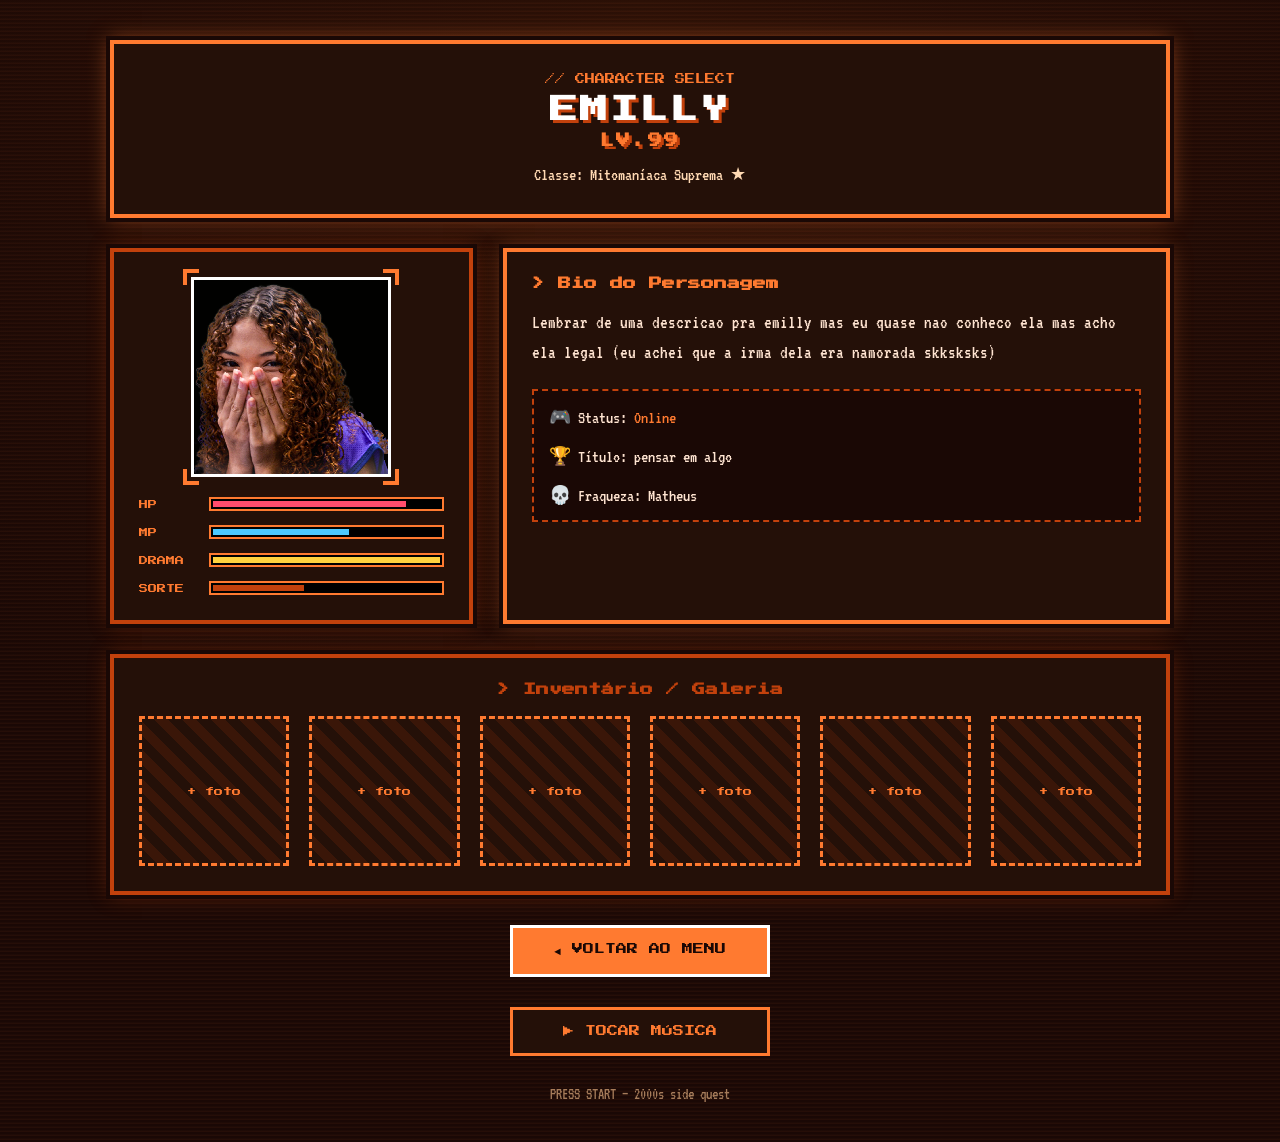
==== pages/emilly.html @ 4e1ba48d "prototipo finalizado" ====
<!DOCTYPE html>
<html lang="pt-BR">

<head>
    <meta charset="UTF-8">
    <meta name="viewport" content="width=device-width, initial-scale=1.0">
    <title>Emilly — Character Sheet</title>
    <link rel="stylesheet" href="css/emilly.css">
</head>

<body>

    <main>

        <header class="banner">
            <p class="tag">// CHARACTER SELECT</p>
            <h1>EMILLY <span>LV.99</span></h1>
            <p class="classe">Classe: Mitomaníaca Suprema ★</p>
        </header>

        <section class="sobre">

            <div class="ficha">

                <div class="foto-principal">
                    <img src="../img/perfis/emilly.jpg" alt="foto Emilly">
                    <span class="frame-corner tl"></span>
                    <span class="frame-corner tr"></span>
                    <span class="frame-corner bl"></span>
                    <span class="frame-corner br"></span>
                </div>

                <div class="stats">

                    <div class="stat-bar">
                        <span class="label">HP</span>
                        <div class="bar"><div class="fill hp"></div></div>
                    </div>

                    <div class="stat-bar">
                        <span class="label">MP</span>
                        <div class="bar"><div class="fill mp"></div></div>
                    </div>

                    <div class="stat-bar">
                        <span class="label">DRAMA</span>
                        <div class="bar"><div class="fill drama"></div></div>
                    </div>

                    <div class="stat-bar">
                        <span class="label">SORTE</span>
                        <div class="bar"><div class="fill sorte"></div></div>
                    </div>

                </div>

            </div>

            <div class="bio">

                <h2>&gt; Bio do Personagem</h2>

                <p>
                    Lembrar de uma descricao pra emilly mas eu quase nao conheco ela mas acho ela legal (eu achei que a irma dela era namorada skksksks)
                </p>

                <div class="card-info">
                    🎮 Status: <span class="online">Online</span> <br><br>
                    🏆 Título: pensar em algo <br><br>
                    💀 Fraqueza: Matheus
                </div>

            </div>

        </section>

        <section class="galeria">

            <h2>&gt; Inventário / Galeria</h2>

            <div class="fotos">
                <div class="slot"><span>+ foto</span></div>
                <div class="slot"><span>+ foto</span></div>
                <div class="slot"><span>+ foto</span></div>
                <div class="slot"><span>+ foto</span></div>
                <div class="slot"><span>+ foto</span></div>
                <div class="slot"><span>+ foto</span></div>
            </div>

        </section>

        <a href="../index.html" class="voltar">
            ◄ VOLTAR AO MENU
        </a>

        <button id="music-button" class="music-button">
            ▶ TOCAR MÚSICA
        </button>

        <!-- Coloque o arquivo de música aqui: quarteto fantastico/audio/musica.mp3 -->
        <audio id="bg-music" loop>
            <source src="../audio/musica.mp3" type="audio/mpeg">
            <!-- <source src="../audio/musica.ogg" type="audio/ogg"> -->
        </audio>

        <footer>
            <p>PRESS START — 2000s side quest</p>
        </footer>

    </main>

    <script src="../js/script.js"></script>

</body>

</html>
---- pages/css/emilly.css ----
@import url('https://fonts.googleapis.com/css2?family=Press+Start+2P&family=VT323&display=swap');

*{
    margin:0;
    padding:0;
    box-sizing:border-box;
}

body{
    background:#1a0805;
    background-image:
        linear-gradient(rgba(0,0,0,0) 0, rgba(0,0,0,0) 2px, rgba(255,122,48,.05) 3px),
        radial-gradient(circle at 50% 0%, #2b1006 0%, #1a0805 70%);
    background-size: 100% 4px, 100% 100%;
    font-family:'VT323', monospace;
    color:#ffe4d1;
    font-size:20px;
}

main{
    width:100%;
    max-width:1100px;
    margin:40px auto;
    padding:0 20px;
}

/* ===== Banner ===== */

.banner{
    background:#241008;
    border:4px solid #ff7a30;
    box-shadow: 0 0 0 4px #1a0805, 0 0 20px rgba(255,122,48,.5);
    padding:30px;
    text-align:center;
    margin-bottom:30px;
    image-rendering: pixelated;
}

.banner .tag{
    font-family:'Press Start 2P', monospace;
    font-size:10px;
    color:#ff7a30;
    margin-bottom:12px;
}

.banner h1{
    font-family:'Press Start 2P', monospace;
    font-size:28px;
    color:#fff;
    text-shadow: 3px 3px 0 #c2410c;
    letter-spacing:2px;
}

.banner h1 span{
    display:block;
    font-size:14px;
    color:#ff7a30;
    margin-top:10px;
}

.banner .classe{
    margin-top:15px;
    font-size:18px;
    color:#ffd9b3;
}

/* ===== Sobre / Ficha ===== */

.sobre{
    display:flex;
    gap:30px;
    margin-bottom:30px;
    flex-wrap:wrap;
}

.ficha{
    background:#241008;
    border:4px solid #c2410c;
    box-shadow: 0 0 0 4px #1a0805, 0 0 20px rgba(194,65,12,.4);
    padding:25px;
    display:flex;
    flex-direction:column;
    align-items:center;
    gap:20px;
    flex:1;
    min-width:260px;
}

.foto-principal{
    position:relative;
    width:200px;
    height:200px;
}

.foto-principal img{
    width:100%;
    height:100%;
    object-fit:cover;
    image-rendering: pixelated;
    border:3px solid #fff;
}

.frame-corner{
    position:absolute;
    width:16px;
    height:16px;
    border:4px solid #ff7a30;
}

.frame-corner.tl{ top:-8px; left:-8px; border-right:none; border-bottom:none; }
.frame-corner.tr{ top:-8px; right:-8px; border-left:none; border-bottom:none; }
.frame-corner.bl{ bottom:-8px; left:-8px; border-right:none; border-top:none; }
.frame-corner.br{ bottom:-8px; right:-8px; border-left:none; border-top:none; }

.stats{
    width:100%;
    display:flex;
    flex-direction:column;
    gap:14px;
}

.stat-bar{
    display:flex;
    align-items:center;
    gap:10px;
}

.stat-bar .label{
    font-family:'Press Start 2P', monospace;
    font-size:9px;
    width:60px;
    color:#ff7a30;
}

.bar{
    flex:1;
    height:14px;
    background:#000;
    border:2px solid #ff7a30;
    padding:2px;
}

.fill{
    height:100%;
}

.fill.hp{ width:85%; background:#ff4d6d; }
.fill.mp{ width:60%; background:#4dc9ff; }
.fill.drama{ width:100%; background:#ffd23f; }
.fill.sorte{ width:40%; background:#c2410c; }

.bio{
    background:#241008;
    border:4px solid #ff7a30;
    box-shadow: 0 0 0 4px #1a0805, 0 0 20px rgba(255,122,48,.35);
    padding:25px;
    flex:2;
    min-width:260px;
}

.bio h2{
    font-family:'Press Start 2P', monospace;
    font-size:13px;
    color:#ff7a30;
    margin-bottom:18px;
}

.bio p{
    line-height:1.6;
    font-size:19px;
}

.card-info{
    margin-top:20px;
    background:#1a0805;
    border:2px dashed #c2410c;
    padding:15px;
    font-size:18px;
}

.online{
    color:#ff7a30;
}

/* ===== Galeria ===== */

.galeria{
    background:#241008;
    border:4px solid #c2410c;
    box-shadow: 0 0 0 4px #1a0805, 0 0 20px rgba(194,65,12,.4);
    padding:25px;
    margin-bottom:30px;
}

.galeria h2{
    font-family:'Press Start 2P', monospace;
    font-size:13px;
    color:#c2410c;
    margin-bottom:20px;
    text-align:center;
}

.fotos{
    display:grid;
    grid-template-columns:repeat(auto-fit, minmax(140px, 1fr));
    gap:20px;
}

.slot{
    aspect-ratio: 1 / 1;
    border:3px dashed #ff7a30;
    background: repeating-linear-gradient(45deg, #241008, #241008 10px, #3a1608 10px, #3a1608 20px);
    display:flex;
    align-items:center;
    justify-content:center;
    color:#ff7a30;
    font-family:'Press Start 2P', monospace;
    font-size:9px;
    text-align:center;
    cursor:pointer;
    transition:.2s;
}

.slot:hover{
    background:#3a1608;
    box-shadow: 0 0 15px rgba(255,122,48,.6) inset;
}

/* Para trocar por uma foto real, troque a div .slot por:
   <img src="../img/perfis/SEU_ARQUIVO.jpg" alt="descrição"> */

/* ===== Voltar / Footer ===== */

.voltar{
    display:block;
    width:260px;
    margin:10px auto 30px;
    text-align:center;
    text-decoration:none;
    font-family:'Press Start 2P', monospace;
    font-size:11px;
    background:#ff7a30;
    color:#1a0805;
    padding:16px;
    border:3px solid #fff;
    transition:.2s;
}

.voltar:hover{
    background:#c2410c;
    color:#fff;
}

.music-button{
    display:block;
    width:260px;
    margin:0 auto 30px;
    text-align:center;
    font-family:'Press Start 2P', monospace;
    font-size:11px;
    background:#241008;
    color:#ff7a30;
    padding:16px;
    border:3px solid #ff7a30;
    cursor:pointer;
    transition:.2s;
}

.music-button:hover,
.music-button.tocando{
    background:#ff7a30;
    color:#1a0805;
}

footer{
    text-align:center;
    color:#a67c5a;
    margin-bottom:40px;
    font-size:16px;
}

/* ===== Responsivo ===== */

@media (max-width: 768px){

    .banner h1{ font-size:20px; }

    .sobre{ flex-direction:column; }

    .ficha{ min-width:100%; }

    .bio{ min-width:100%; }
}

@media (max-width: 480px){

    .fotos{
        grid-template-columns:repeat(2, 1fr);
    }

    .banner h1{ font-size:16px; }
}
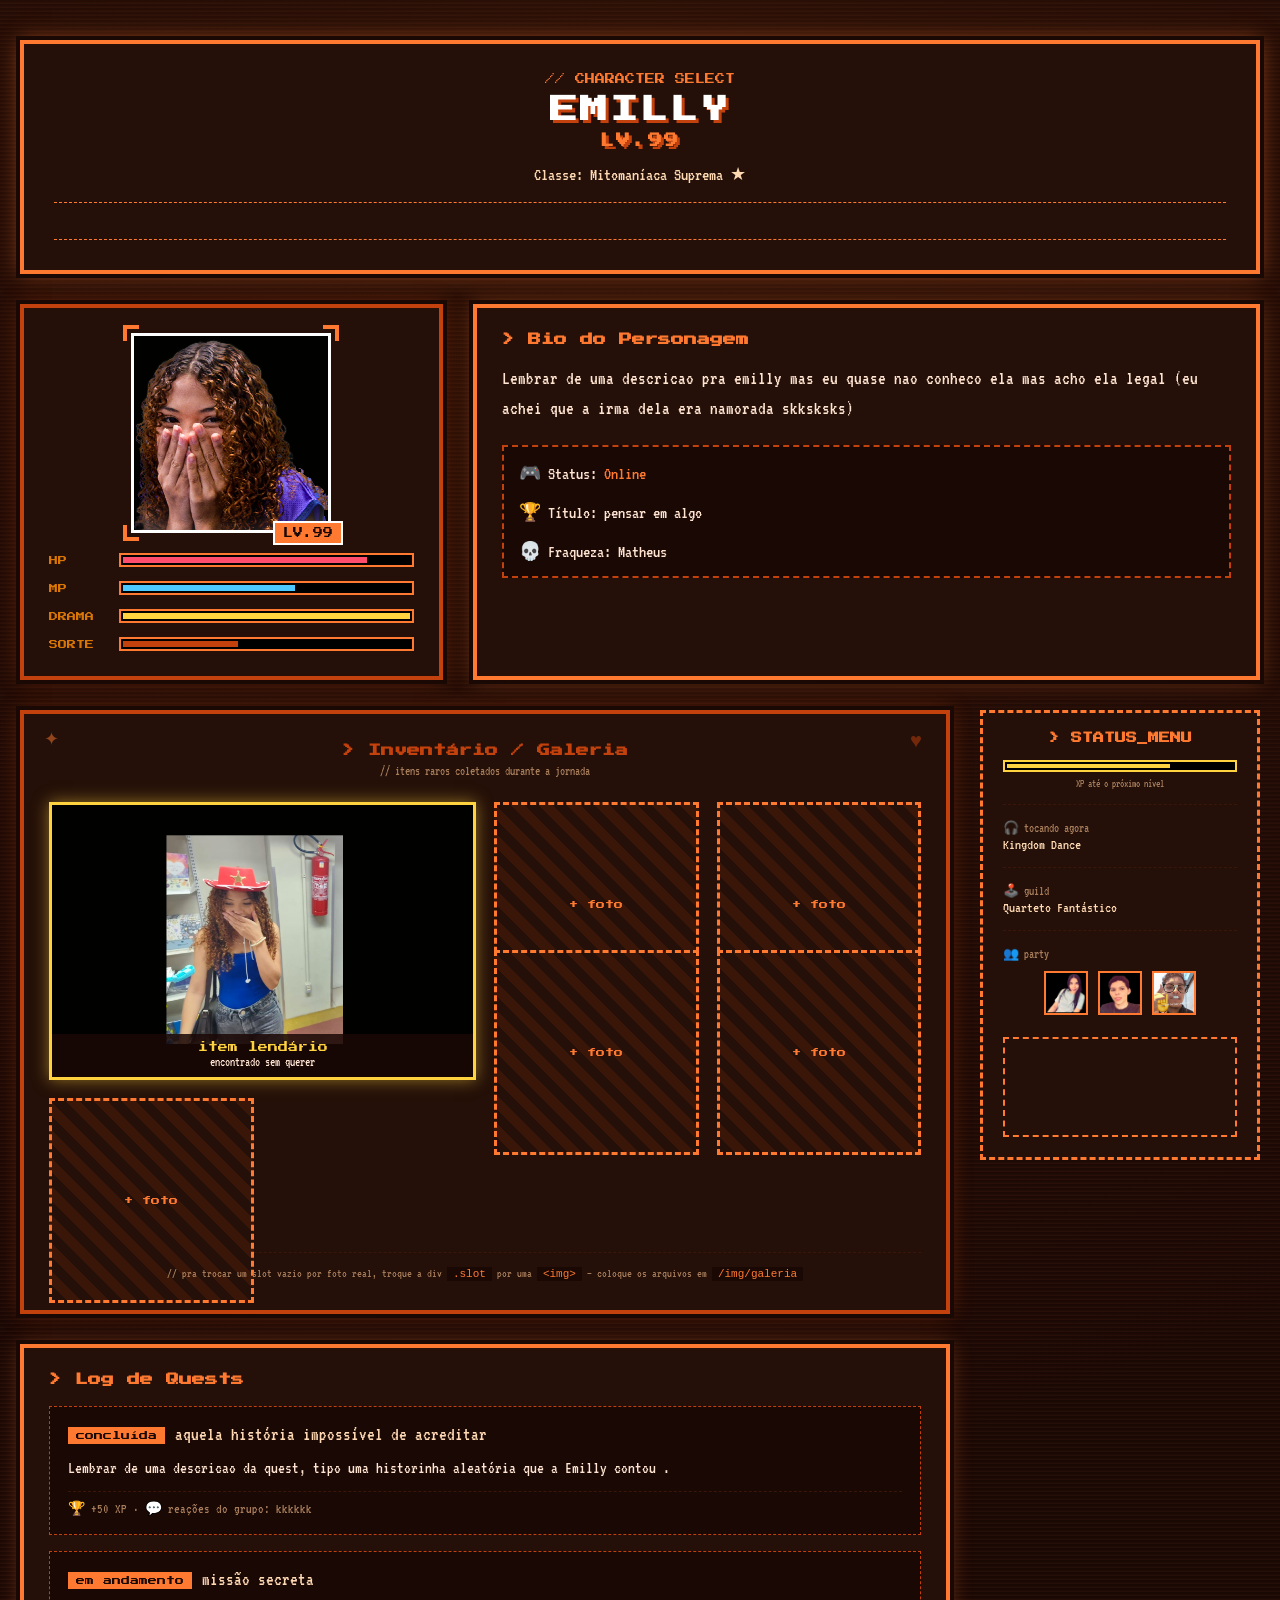
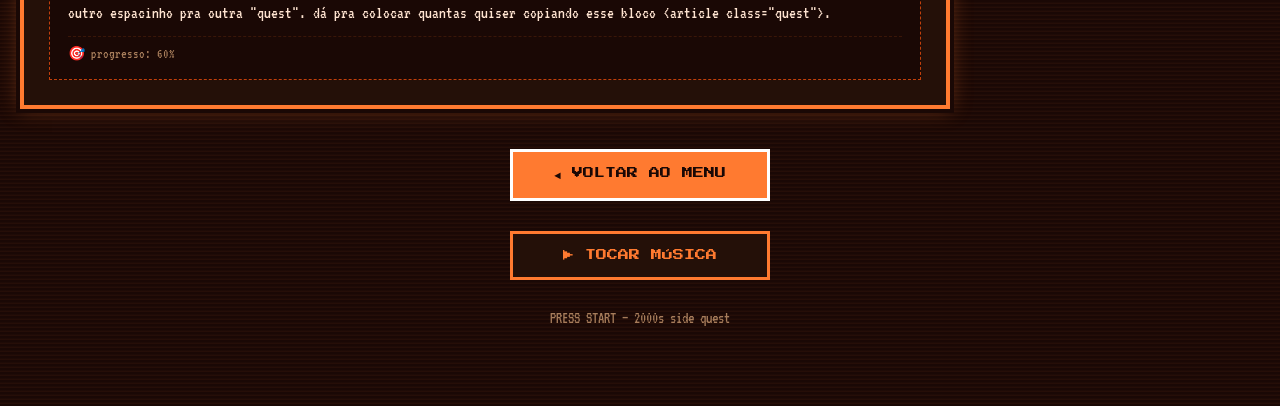
==== commit 88932818: "finalizando kemilly" ====
--- a/pages/emilly.html
+++ b/pages/emilly.html
@@ -16,6 +16,12 @@
             <p class="tag">// CHARACTER SELECT</p>
             <h1>EMILLY <span>LV.99</span></h1>
             <p class="classe">Classe: Mitomaníaca Suprema ★</p>
+
+            <div class="ticker">
+                <div class="ticker-track">
+                    🎮 CONQUISTA DESBLOQUEADA: Mestre da Enrolação 🎮 NOVA QUEST: sobreviver à segunda-feira 🎮 combo de 7 dias contando historinha 🎮 CONQUISTA DESBLOQUEADA: Mestre da Enrolação 🎮 NOVA QUEST: sobreviver à segunda-feira 🎮 combo de 7 dias contando historinha 🎮
+                </div>
+            </div>
         </header>
 
         <section class="sobre">
@@ -28,6 +34,7 @@
                     <span class="frame-corner tr"></span>
                     <span class="frame-corner bl"></span>
                     <span class="frame-corner br"></span>
+                    <span class="lv-tag">LV.99</span>
                 </div>
 
                 <div class="stats">
@@ -76,18 +83,101 @@
 
         <section class="galeria">
 
+            <span class="doodle doodle-star">✦</span>
+            <span class="doodle doodle-heart">♥</span>
+
             <h2>&gt; Inventário / Galeria</h2>
+            <p class="galeria-sub">// itens raros coletados durante a jornada</p>
 
             <div class="fotos">
-                <div class="slot"><span>+ foto</span></div>
-                <div class="slot"><span>+ foto</span></div>
-                <div class="slot"><span>+ foto</span></div>
-                <div class="slot"><span>+ foto</span></div>
-                <div class="slot"><span>+ foto</span></div>
-                <div class="slot"><span>+ foto</span></div>
-            </div>
+
+                <figure class="item destaque raro">
+                    <img src="../img/galeria/e1.jpg" alt="item raro 1">
+                    <figcaption>item lendário<br><small>encontrado sem querer</small></figcaption>
+                </figure>
+
+                <div class="slot"><span>+ foto</span></div>
+                <div class="slot"><span>+ foto</span></div>
+                <div class="slot"><span>+ foto</span></div>
+                <div class="slot"><span>+ foto</span></div>
+                <div class="slot"><span>+ foto</span></div>
+
+            </div>
+
+            <p class="galeria-nota">// pra trocar um slot vazio por foto real, troque a div <code>.slot</code> por uma <code>&lt;img&gt;</code> — coloque os arquivos em <code>/img/galeria</code></p>
 
         </section>
+
+        <section class="quests">
+
+            <h2>&gt; Log de Quests</h2>
+
+            <article class="quest">
+                <div class="quest-head">
+                    <span class="quest-tag">concluída</span>
+                    <span class="quest-titulo">aquela história impossível de acreditar</span>
+                </div>
+                <p class="quest-texto">
+                    Lembrar de uma descricao da quest, tipo uma historinha aleatória
+                    que a Emilly contou .
+                </p>
+                <div class="quest-foot">🏆 +50 XP · 💬 reações do grupo: kkkkkk</div>
+            </article>
+
+            <article class="quest">
+                <div class="quest-head">
+                    <span class="quest-tag">em andamento</span>
+                    <span class="quest-titulo">missão secreta</span>
+                </div>
+                <p class="quest-texto">
+                    outro espacinho pra outra "quest". dá pra colocar quantas
+                    quiser copiando esse bloco &lt;article class="quest"&gt;.
+                </p>
+                <div class="quest-foot">🎯 progresso: 60%</div>
+            </article>
+
+        </section>
+
+        <aside class="sidebar">
+
+            <h3>&gt; STATUS_MENU</h3>
+
+            <div class="xp-bar">
+                <div class="xp-fill"></div>
+            </div>
+            <p class="xp-label">XP até o próximo nível</p>
+
+            <hr>
+
+            <p class="side-label">🎧 tocando agora</p>
+            <p class="side-valor">Kingdom Dance</p>
+
+            <hr>
+
+            <p class="side-label">🕹️ guild</p>
+            <p class="side-valor">Quarteto Fantástico</p>
+
+            <hr>
+
+            <p class="side-label">👥 party</p>
+            <div class="party">
+                <a href="kemilly.html" title="Kemilly">
+                    <img src="../img/perfis/kemilly.jpg" alt="Kemilly">
+                </a>
+                <a href="joao.html" title="João">
+                    <img src="../img/perfis/jao.jpg" alt="João">
+                </a>
+                <a href="miguel.html" title="Miguel">
+                    <img src="../img/perfis/IMG_20260619_231737_742.webp" alt="Miguel">
+                </a>
+            </div>
+
+            <!-- COLOQUE UM GIF PIXELADO AQUI, se quiser -->
+            <div class="gif-slot">
+                <span><img src="../" alt=""></span>
+            </div>
+
+        </aside>
 
         <a href="../index.html" class="voltar">
             ◄ VOLTAR AO MENU
@@ -97,9 +187,9 @@
             ▶ TOCAR MÚSICA
         </button>
 
-        <!-- Coloque o arquivo de música aqui: quarteto fantastico/audio/musica.mp3 -->
+        <!-- Música da Emilly: /audio/emilly.mp3 -->
         <audio id="bg-music" loop>
-            <source src="../audio/musica.mp3" type="audio/mpeg">
+            <source src="../audio/Você não tem AURA áudio para whatsapp #lyrics #tiktok - Plug1 (youtube).mp3" type="audio/mpeg">
             <!-- <source src="../audio/musica.ogg" type="audio/ogg"> -->
         </audio>
 
--- a/pages/css/emilly.css
+++ b/pages/css/emilly.css
@@ -19,21 +19,34 @@
 
 main{
     width:100%;
-    max-width:1100px;
+    max-width:1300px;
     margin:40px auto;
     padding:0 20px;
+
+    display:grid;
+    grid-template-columns: 1fr 280px;
+    grid-template-areas:
+        "banner  banner"
+        "sobre   sobre"
+        "galeria sidebar"
+        "quests  sidebar"
+        "voltar  voltar"
+        "musica  musica"
+        "footer  footer";
+    gap:30px;
 }
 
 /* ===== Banner ===== */
 
 .banner{
+    grid-area: banner;
     background:#241008;
     border:4px solid #ff7a30;
     box-shadow: 0 0 0 4px #1a0805, 0 0 20px rgba(255,122,48,.5);
     padding:30px;
     text-align:center;
-    margin-bottom:30px;
     image-rendering: pixelated;
+    overflow:hidden;
 }
 
 .banner .tag{
@@ -64,12 +77,35 @@
     color:#ffd9b3;
 }
 
+.ticker{
+    margin-top:18px;
+    border-top:1px dashed #ff7a30;
+    border-bottom:1px dashed #ff7a30;
+    padding:8px 0;
+    overflow:hidden;
+    white-space:nowrap;
+}
+
+.ticker-track{
+    display:inline-block;
+    padding-left:100%;
+    color:#ff7a30;
+    font-family:'Press Start 2P', monospace;
+    font-size:10px;
+    animation: ticker 26s linear infinite;
+}
+
+@keyframes ticker{
+    from{ transform:translateX(0); }
+    to{ transform:translateX(-100%); }
+}
+
 /* ===== Sobre / Ficha ===== */
 
 .sobre{
+    grid-area: sobre;
     display:flex;
     gap:30px;
-    margin-bottom:30px;
     flex-wrap:wrap;
 }
 
@@ -112,6 +148,18 @@
 .frame-corner.bl{ bottom:-8px; left:-8px; border-right:none; border-top:none; }
 .frame-corner.br{ bottom:-8px; right:-8px; border-left:none; border-top:none; }
 
+.lv-tag{
+    position:absolute;
+    bottom:-12px;
+    right:-12px;
+    background:#ff7a30;
+    color:#1a0805;
+    font-family:'Press Start 2P', monospace;
+    font-size:10px;
+    padding:5px 8px;
+    border:2px solid #fff;
+}
+
 .stats{
     width:100%;
     display:flex;
@@ -129,7 +177,7 @@
     font-family:'Press Start 2P', monospace;
     font-size:9px;
     width:60px;
-    color:#ff7a30;
+    color:#da7604;
 }
 
 .bar{
@@ -182,28 +230,87 @@
     color:#ff7a30;
 }
 
-/* ===== Galeria ===== */
+/* ===== Galeria (Inventário) ===== */
 
 .galeria{
+    grid-area: galeria;
+    position:relative;
     background:#241008;
     border:4px solid #c2410c;
     box-shadow: 0 0 0 4px #1a0805, 0 0 20px rgba(194,65,12,.4);
-    padding:25px;
-    margin-bottom:30px;
-}
+    padding:30px 25px;
+    overflow:hidden;
+}
+
+.doodle{
+    position:absolute;
+    pointer-events:none;
+    user-select:none;
+    color:#ff7a30;
+    opacity:.5;
+}
+
+.doodle-star{ top:14px; left:20px; font-size:18px; }
+.doodle-heart{ top:16px; right:24px; font-size:20px; color:#c2410c; }
 
 .galeria h2{
     font-family:'Press Start 2P', monospace;
     font-size:13px;
     color:#c2410c;
-    margin-bottom:20px;
-    text-align:center;
+    text-align:center;
+}
+
+.galeria-sub{
+    text-align:center;
+    font-size:13px;
+    color:#a67c5a;
+    margin-top:8px;
+    margin-bottom:24px;
 }
 
 .fotos{
     display:grid;
-    grid-template-columns:repeat(auto-fit, minmax(140px, 1fr));
-    gap:20px;
+    grid-template-columns:repeat(4, 1fr);
+    grid-auto-rows:130px;
+    gap:18px;
+}
+
+.item.destaque{
+    grid-column: span 2;
+    grid-row: span 2;
+    position:relative;
+    border:3px solid #ffd23f;
+    box-shadow: 0 0 15px rgba(255,210,63,.5);
+    cursor:pointer;
+}
+
+.item.destaque img{
+    width:100%;
+    height:100%;
+    object-fit:cover;
+    display:block;
+    filter:saturate(1.05);
+}
+
+.item.destaque figcaption{
+    position:absolute;
+    bottom:0;
+    left:0;
+    right:0;
+    background:rgba(26,8,5,.85);
+    color:#ffd23f;
+    font-family:'Press Start 2P', monospace;
+    font-size:10px;
+    text-align:center;
+    padding:8px 6px;
+}
+
+.item.destaque small{
+    display:block;
+    font-family:'VT323', monospace;
+    font-size:13px;
+    color:#ffe4d1;
+    margin-top:4px;
 }
 
 .slot{
@@ -226,15 +333,183 @@
     box-shadow: 0 0 15px rgba(255,122,48,.6) inset;
 }
 
-/* Para trocar por uma foto real, troque a div .slot por:
-   <img src="../img/perfis/SEU_ARQUIVO.jpg" alt="descrição"> */
-
-/* ===== Voltar / Footer ===== */
+.galeria-nota{
+    margin-top:24px;
+    font-size:12px;
+    color:#a67c5a;
+    border-top:1px dashed #3a1608;
+    padding-top:14px;
+    text-align:center;
+}
+
+.galeria-nota code{
+    background:#1a0805;
+    color:#ff7a30;
+    padding:1px 6px;
+    font-size:11px;
+}
+
+/* Para trocar um .slot por uma foto real:
+   <img src="../img/galeria/SEU_ARQUIVO.jpg" alt="descrição"> */
+
+/* ===== Quests (posts) ===== */
+
+.quests{
+    grid-area: quests;
+    background:#241008;
+    border:4px solid #ff7a30;
+    box-shadow: 0 0 0 4px #1a0805, 0 0 20px rgba(255,122,48,.35);
+    padding:25px;
+}
+
+.quests h2{
+    font-family:'Press Start 2P', monospace;
+    font-size:13px;
+    color:#ff7a30;
+    margin-bottom:20px;
+}
+
+.quest{
+    border:1px dashed #c2410c;
+    padding:18px;
+    margin-bottom:16px;
+    background:#1a0805;
+}
+
+.quest:last-child{
+    margin-bottom:0;
+}
+
+.quest-head{
+    display:flex;
+    flex-wrap:wrap;
+    align-items:baseline;
+    gap:10px;
+    margin-bottom:10px;
+}
+
+.quest-tag{
+    font-family:'Press Start 2P', monospace;
+    font-size:9px;
+    color:#1a0805;
+    background:#ff7a30;
+    padding:4px 8px;
+}
+
+.quest-titulo{
+    font-size:19px;
+    color:#ffd9b3;
+}
+
+.quest-texto{
+    line-height:1.6;
+    font-size:17px;
+}
+
+.quest-foot{
+    margin-top:10px;
+    font-size:14px;
+    color:#a67c5a;
+    border-top:1px dashed #3a1608;
+    padding-top:8px;
+}
+
+/* ===== Sidebar (sticky) ===== */
+
+.sidebar{
+    grid-area: sidebar;
+    align-self:start;
+    position:sticky;
+    top:20px;
+    background:#241008;
+    border:3px dashed #ff7a30;
+    padding:20px;
+}
+
+.sidebar h3{
+    text-align:center;
+    font-family:'Press Start 2P', monospace;
+    font-size:11px;
+    color:#ff7a30;
+    margin-bottom:16px;
+}
+
+.xp-bar{
+    height:12px;
+    background:#000;
+    border:2px solid #ffd23f;
+    padding:2px;
+}
+
+.xp-fill{
+    height:100%;
+    width:72%;
+    background:#ffd23f;
+}
+
+.xp-label{
+    text-align:center;
+    font-size:11px;
+    color:#a67c5a;
+    margin-top:6px;
+}
+
+.sidebar hr{
+    margin:15px 0;
+    border:none;
+    border-top:1px dashed #3a1608;
+}
+
+.side-label{
+    font-size:13px;
+    color:#a67c5a;
+}
+
+.side-valor{
+    font-size:15px;
+    color:#ffd9b3;
+    margin-top:2px;
+}
+
+.party{
+    display:flex;
+    justify-content:center;
+    gap:10px;
+    margin-top:10px;
+}
+
+.party img{
+    width:44px;
+    height:44px;
+    object-fit:cover;
+    border:2px solid #ff7a30;
+    transition:.2s;
+}
+
+.party a:hover img{
+    border-color:#ffd23f;
+    transform:scale(1.1);
+}
+
+.gif-slot{
+    margin-top:18px;
+    height:100px;
+    border:2px dashed #ff7a30;
+    display:flex;
+    align-items:center;
+    justify-content:center;
+    color:#ff7a30;
+    font-family:'Press Start 2P', monospace;
+    font-size:10px;
+}
+
+/* ===== Voltar / música / footer ===== */
 
 .voltar{
+    grid-area: voltar;
     display:block;
     width:260px;
-    margin:10px auto 30px;
+    margin:10px auto 0;
     text-align:center;
     text-decoration:none;
     font-family:'Press Start 2P', monospace;
@@ -252,9 +527,10 @@
 }
 
 .music-button{
+    grid-area: musica;
     display:block;
     width:260px;
-    margin:0 auto 30px;
+    margin:0 auto;
     text-align:center;
     font-family:'Press Start 2P', monospace;
     font-size:11px;
@@ -273,6 +549,7 @@
 }
 
 footer{
+    grid-area: footer;
     text-align:center;
     color:#a67c5a;
     margin-bottom:40px;
@@ -281,6 +558,28 @@
 
 /* ===== Responsivo ===== */
 
+@media (max-width: 900px){
+
+    main{
+        grid-template-columns: 1fr;
+        grid-template-areas:
+            "banner"
+            "sobre"
+            "sidebar"
+            "galeria"
+            "quests"
+            "voltar"
+            "musica"
+            "footer";
+    }
+
+    .sidebar{
+        position:static;
+        max-width:280px;
+        margin:0 auto;
+    }
+}
+
 @media (max-width: 768px){
 
     .banner h1{ font-size:20px; }
@@ -290,13 +589,25 @@
     .ficha{ min-width:100%; }
 
     .bio{ min-width:100%; }
+
+    .fotos{
+        grid-template-columns:repeat(2, 1fr);
+        grid-auto-rows:140px;
+    }
+
+    .item.destaque{
+        grid-column: span 2;
+        grid-row: span 1;
+    }
+
+    .doodle{ display:none; }
 }
 
 @media (max-width: 480px){
+
+    .banner h1{ font-size:16px; }
 
     .fotos{
         grid-template-columns:repeat(2, 1fr);
     }
-
-    .banner h1{ font-size:16px; }
-}
+}
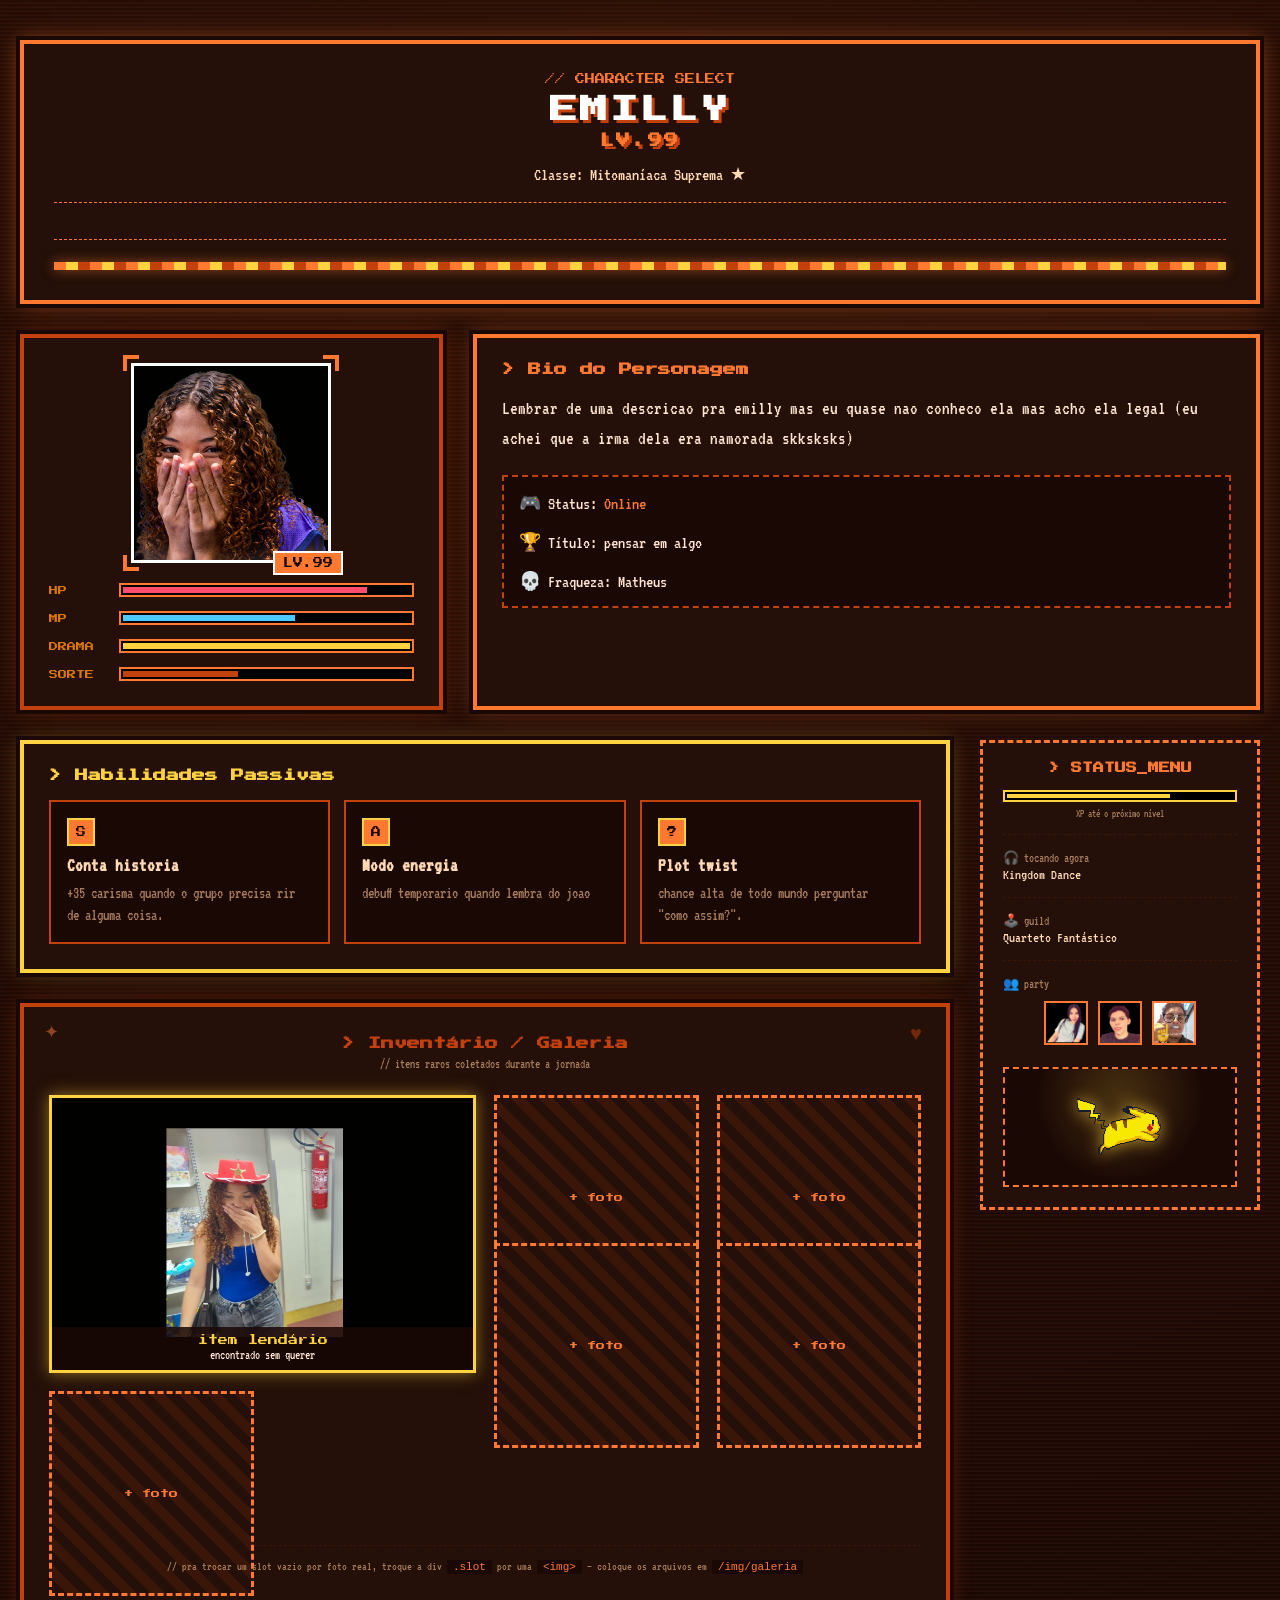
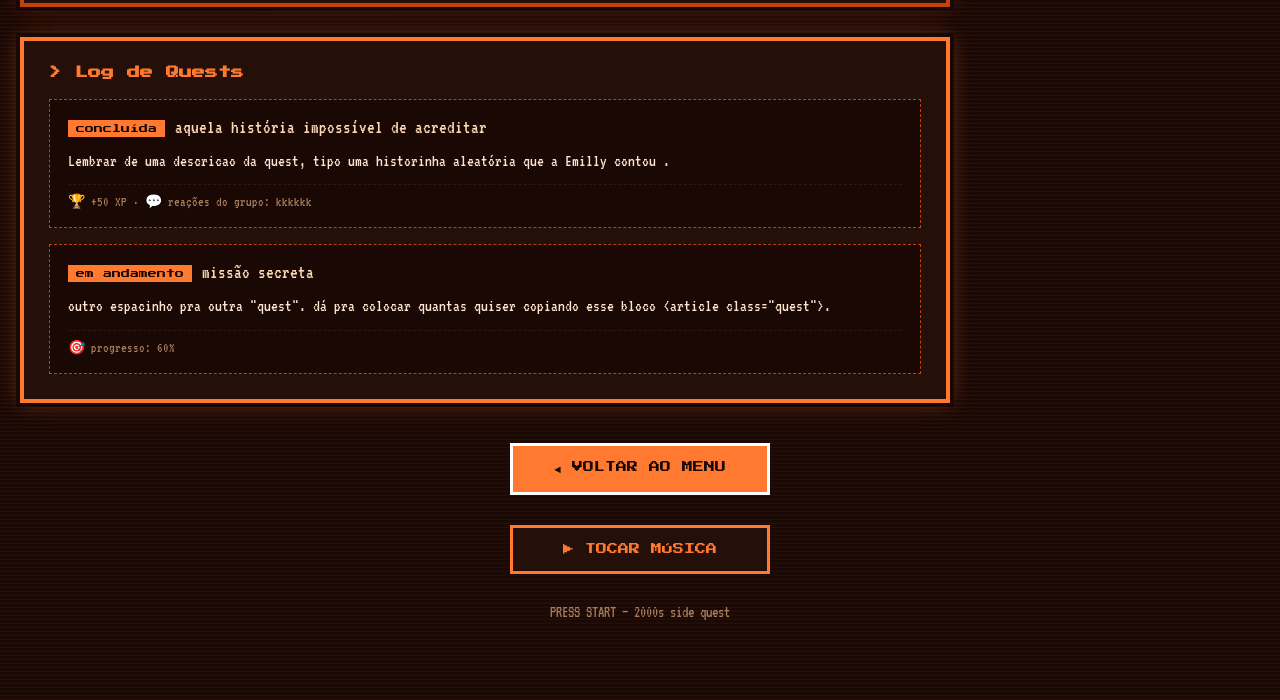
==== commit 2b274e45: "teste" ====
--- a/pages/emilly.html
+++ b/pages/emilly.html
@@ -77,6 +77,32 @@
                     💀 Fraqueza: Matheus
                 </div>
 
+            </div>
+
+        </section>
+
+        <section class="loadout">
+
+            <h2>&gt; Habilidades Passivas</h2>
+
+            <div class="badges">
+                <div class="badge">
+                    <span class="badge-icone">S</span>
+                    <strong>Conta historia</strong>
+                    <p>+35 carisma quando o grupo precisa rir de alguma coisa.</p>
+                </div>
+
+                <div class="badge">
+                    <span class="badge-icone">A</span>
+                    <strong>Modo energia</strong>
+                    <p>debuff temporario quando lembra do joao</p>
+                </div>
+
+                <div class="badge">
+                    <span class="badge-icone">?</span>
+                    <strong>Plot twist</strong>
+                    <p>chance alta de todo mundo perguntar "como assim?".</p>
+                </div>
             </div>
 
         </section>
@@ -172,9 +198,9 @@
                 </a>
             </div>
 
-            <!-- COLOQUE UM GIF PIXELADO AQUI, se quiser -->
-            <div class="gif-slot">
-                <span><img src="../" alt=""></span>
+            <div class="gif-slot pikachu-card">
+                <img src="../img/galeria/pikachu.gif" alt="Pikachu pixelado">
+                <span></span>
             </div>
 
         </aside>
--- a/pages/css/emilly.css
+++ b/pages/css/emilly.css
@@ -28,12 +28,23 @@
     grid-template-areas:
         "banner  banner"
         "sobre   sobre"
+        "loadout sidebar"
         "galeria sidebar"
         "quests  sidebar"
         "voltar  voltar"
         "musica  musica"
         "footer  footer";
     gap:30px;
+}
+
+.banner::after{
+    content:"";
+    display:block;
+    width:100%;
+    height:8px;
+    margin-top:22px;
+    background:repeating-linear-gradient(90deg, #ff7a30 0 12px, #ffd23f 12px 24px, #c2410c 24px 36px);
+    box-shadow:0 0 12px rgba(255,122,48,.55);
 }
 
 /* ===== Banner ===== */
@@ -230,6 +241,72 @@
     color:#ff7a30;
 }
 
+/* ===== Loadout / Habilidades ===== */
+
+.loadout{
+    grid-area: loadout;
+    background:#241008;
+    border:4px solid #ffd23f;
+    box-shadow: 0 0 0 4px #1a0805, 0 0 20px rgba(255,210,63,.28);
+    padding:25px;
+}
+
+.loadout h2{
+    font-family:'Press Start 2P', monospace;
+    font-size:13px;
+    color:#ffd23f;
+    margin-bottom:18px;
+}
+
+.badges{
+    display:grid;
+    grid-template-columns:repeat(3, 1fr);
+    gap:14px;
+}
+
+.badge{
+    position:relative;
+    min-height:130px;
+    background:#1a0805;
+    border:2px solid #c2410c;
+    padding:16px;
+    overflow:hidden;
+    transition:.2s;
+}
+
+.badge:hover{
+    border-color:#ffd23f;
+    transform:translateY(-4px);
+    box-shadow:0 0 16px rgba(255,210,63,.32);
+}
+
+.badge-icone{
+    display:inline-flex;
+    width:28px;
+    height:28px;
+    align-items:center;
+    justify-content:center;
+    background:#ff7a30;
+    color:#1a0805;
+    border:2px solid #ffd23f;
+    font-family:'Press Start 2P', monospace;
+    font-size:10px;
+    margin-bottom:10px;
+}
+
+.badge strong{
+    display:block;
+    color:#ffd9b3;
+    font-size:19px;
+}
+
+.badge p{
+    margin-top:8px;
+    color:#a67c5a;
+    font-size:16px;
+    line-height:1.35;
+}
+
 /* ===== Galeria (Inventário) ===== */
 
 .galeria{
@@ -493,14 +570,31 @@
 
 .gif-slot{
     margin-top:18px;
-    height:100px;
+    min-height:120px;
     border:2px dashed #ff7a30;
     display:flex;
+    flex-direction:column;
+    gap:6px;
     align-items:center;
     justify-content:center;
     color:#ff7a30;
     font-family:'Press Start 2P', monospace;
     font-size:10px;
+}
+
+.pikachu-card{
+    background:radial-gradient(circle at 50% 25%, rgba(255,210,63,.2), transparent 58%), #1a0805;
+}
+
+.pikachu-card img{
+    max-width:86px;
+    max-height:76px;
+    image-rendering:pixelated;
+    filter:drop-shadow(0 0 8px rgba(255,210,63,.65));
+}
+
+.pikachu-card span{
+    color:#ffd23f;
 }
 
 /* ===== Voltar / música / footer ===== */
@@ -565,6 +659,7 @@
         grid-template-areas:
             "banner"
             "sobre"
+            "loadout"
             "sidebar"
             "galeria"
             "quests"
@@ -590,6 +685,10 @@
 
     .bio{ min-width:100%; }
 
+    .badges{
+        grid-template-columns:1fr;
+    }
+
     .fotos{
         grid-template-columns:repeat(2, 1fr);
         grid-auto-rows:140px;
